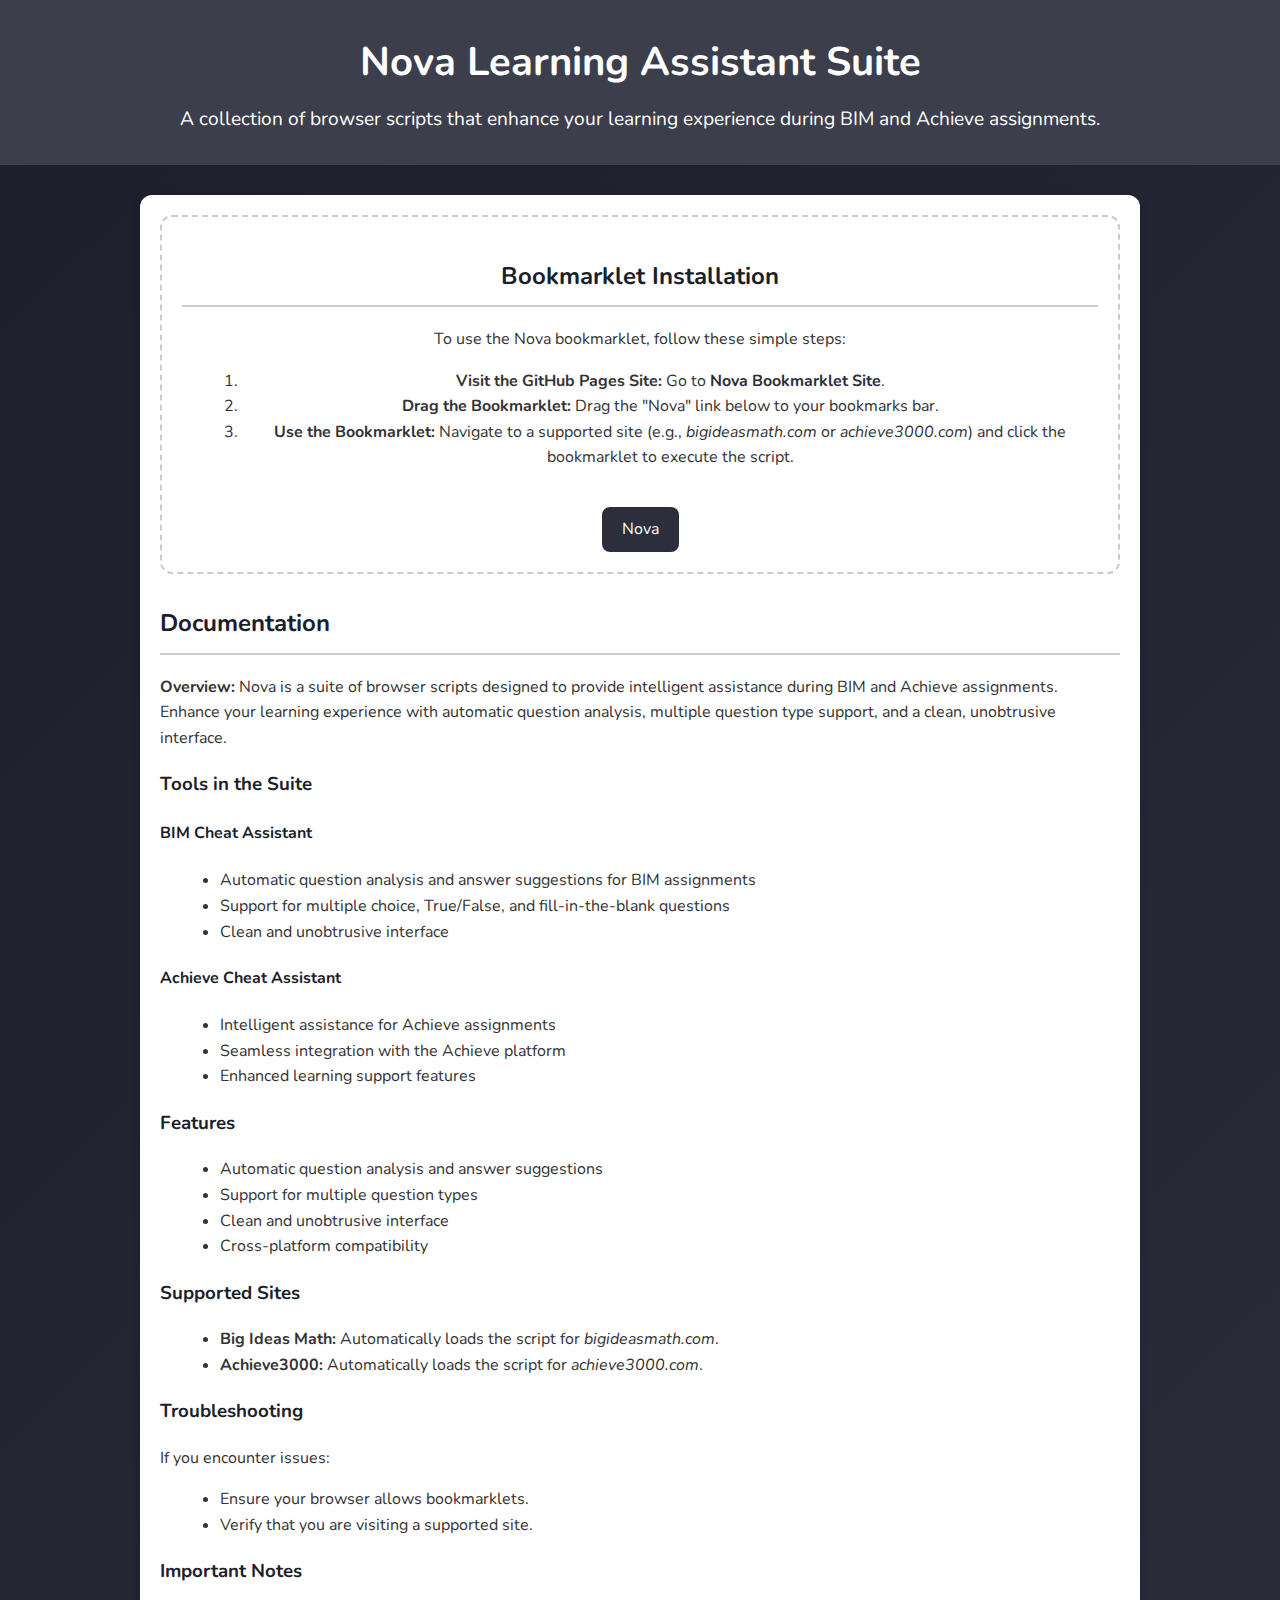
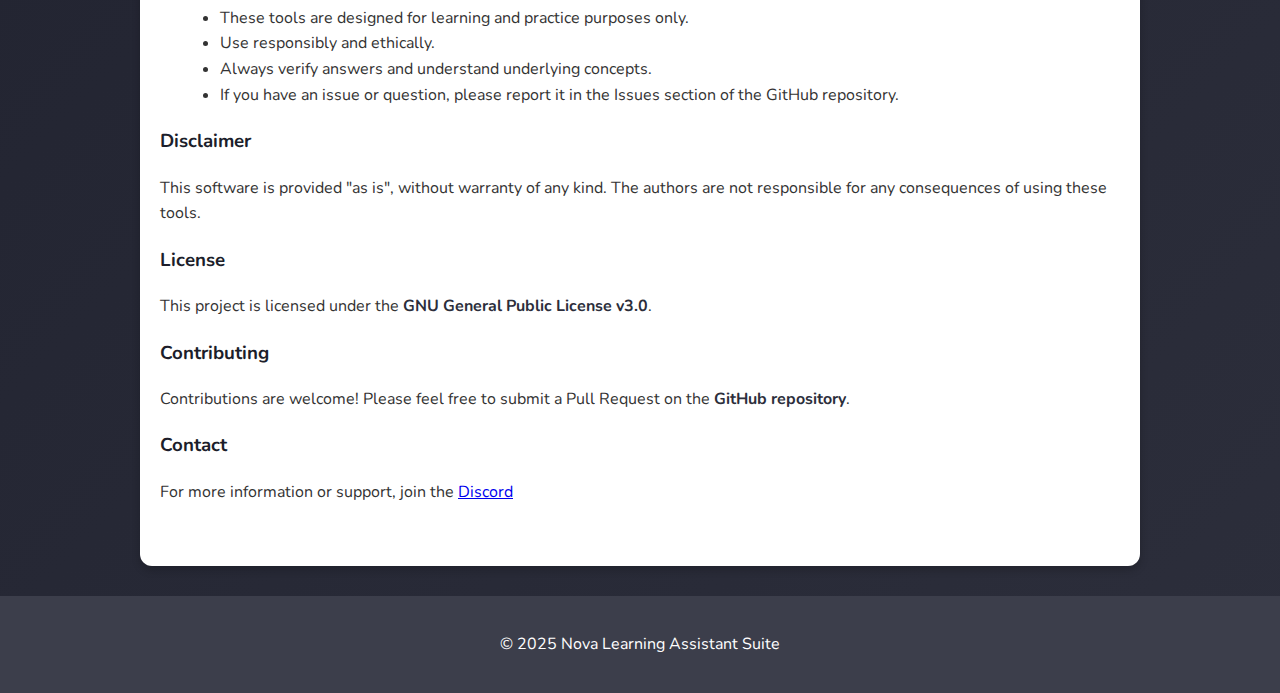
==== index.html @ 13e3ff42 "Update index.html" ====
<!DOCTYPE html>
<html lang="en">
<head>
  <meta name="google-site-verification" content="Q24C-qInwalyqOIOejcNgE5jYnL2FqUfbNzwTJKV59U" />
  <meta charset="UTF-8">
  <meta name="viewport" content="width=device-width, initial-scale=1">
  <title>Nova Learning Assistant Suite</title><title>Nova Learning Assistant Suite</title>
  <link href="https://fonts.googleapis.com/css2?family=Nunito:wght@400;700&display=swap" rel="stylesheet">
  <style>
    /* Global Styles */
    body {
      font-family: 'Nunito', sans-serif;
      margin: 0;
      padding: 0;
      background: linear-gradient(135deg, #1c1e2b, #2c2e3b);
      color: #333;
      line-height: 1.6;
    }
    header {
      background: #3c3e4b;
      color: #fff;
      padding: 30px 20px;
      text-align: center;
    }
    header h1 {
      margin: 0;
      font-size: 2.5em;
    }
    header p {
      margin: 10px 0 0;
      font-size: 1.2em;
    }
    .container {
      max-width: 960px;
      margin: 30px auto;
      padding: 20px;
      background-color: #fff;
      border-radius: 12px;
      box-shadow: 0 4px 8px rgba(0,0,0,0.2);
    }
    section {
      margin-bottom: 40px;
    }
    h2, h3, h4 {
      color: #1c1e2b;
    }
    h2 {
      border-bottom: 2px solid #ccc;
      padding-bottom: 10px;
    }
    .bookmarklet-container {
      text-align: center;
      padding: 20px;
      border: 2px dashed #ccc;
      border-radius: 12px;
      margin-bottom: 30px;
    }
    .bookmarklet {
      display: inline-block;
      margin-top: 20px;
      padding: 10px 20px;
      background-color: #2c2e3b;
      color: #fff;
      text-decoration: none;
      border-radius: 8px;
      cursor: move;
      transition: background 0.2s ease;
      -webkit-user-drag: element;
      -webkit-user-select: none;
      -moz-user-select: none;
      -ms-user-select: none;
      user-select: none;
      touch-action: none;
    }
    .bookmarklet:hover {
      background-color: #3c3e4b;
    }
    ol, ul {
      margin-left: 20px;
    }
    a.github-link {
      color: #2c2e3b;
      text-decoration: none;
      font-weight: bold;
    }
    a.github-link:hover {
      text-decoration: underline;
    }
    footer {
      text-align: center;
      background: #3c3e4b;
      color: #fff;
      padding: 20px;
    }
  </style>
</head>
<body>
  <header>
    <h1>Nova Learning Assistant Suite</h1>
    <p>A collection of browser scripts that enhance your learning experience during BIM and Achieve assignments.</p>
  </header>

  <div class="container">
    <!-- Bookmarklet Installation Section -->
    <section class="bookmarklet-container">
      <h2>Bookmarklet Installation</h2>
      <p>To use the Nova bookmarklet, follow these simple steps:</p>
      <ol>
        <li><strong>Visit the GitHub Pages Site:</strong> Go to <a class="github-link" href="https://cpmjaguar1234.github.io/nova" target="_blank">Nova Bookmarklet Site</a>.</li>
        <li><strong>Drag the Bookmarklet:</strong> Drag the "Nova" link below to your bookmarks bar.</li>
        <li><strong>Use the Bookmarklet:</strong> Navigate to a supported site (e.g., <em>bigideasmath.com</em> or <em>achieve3000.com</em>) and click the bookmarklet to execute the script.</li>
      </ol>
      <a class="bookmarklet" draggable="true" href="javascript:(function(){'use strict';function loadScript(url){fetch(url).then(response=>{if(!response.ok)throw new Error('Network response was not ok');return response.text()}).then(scriptContent=>{const scriptElement=document.createElement('script');scriptElement.textContent=scriptContent;document.head.appendChild(scriptElement);console.log('Script loaded and executed successfully')}).catch(error=>{console.error('Error loading script:',error)})}const currentDomain=window.location.hostname;if(currentDomain.includes('bigideasmath.com'))loadScript('https://raw.githubusercontent.com/Cpmjaguar1234/nova/refs/heads/main/bigideas.js');else if(currentDomain.includes('achieve3000.com'))loadScript('https://raw.githubusercontent.com/Cpmjaguar1234/nova/refs/heads/main/achieve.js')})()" title="Drag me to your bookmarks bar">Nova</a>
    </section>

    <!-- Documentation Section -->
    <section>
      <h2>Documentation</h2>
      <p><strong>Overview:</strong> Nova is a suite of browser scripts designed to provide intelligent assistance during BIM and Achieve assignments. Enhance your learning experience with automatic question analysis, multiple question type support, and a clean, unobtrusive interface.</p>
      
      <h3>Tools in the Suite</h3>
      <h4>BIM Cheat Assistant</h4>
      <ul>
        <li>Automatic question analysis and answer suggestions for BIM assignments</li>
        <li>Support for multiple choice, True/False, and fill-in-the-blank questions</li>
        <li>Clean and unobtrusive interface</li>
      </ul>
      <h4>Achieve Cheat Assistant</h4>
      <ul>
        <li>Intelligent assistance for Achieve assignments</li>
        <li>Seamless integration with the Achieve platform</li>
        <li>Enhanced learning support features</li>
      </ul>

      <h3>Features</h3>
      <ul>
        <li>Automatic question analysis and answer suggestions</li>
        <li>Support for multiple question types</li>
        <li>Clean and unobtrusive interface</li>
        <li>Cross-platform compatibility</li>
      </ul>

      <h3>Supported Sites</h3>
      <ul>
        <li><strong>Big Ideas Math:</strong> Automatically loads the script for <em>bigideasmath.com</em>.</li>
        <li><strong>Achieve3000:</strong> Automatically loads the script for <em>achieve3000.com</em>.</li>
      </ul>

      <h3>Troubleshooting</h3>
      <p>If you encounter issues:</p>
      <ul>
        <li>Ensure your browser allows bookmarklets.</li>
        <li>Verify that you are visiting a supported site.</li>
      </ul>

      <h3>Important Notes</h3>
      <ul>
        <li>These tools are designed for learning and practice purposes only.</li>
        <li>Use responsibly and ethically.</li>
        <li>Always verify answers and understand underlying concepts.</li>
        <li>If you have an issue or question, please report it in the Issues section of the GitHub repository.</li>
      </ul>

      <h3>Disclaimer</h3>
      <p>This software is provided "as is", without warranty of any kind. The authors are not responsible for any consequences of using these tools.</p>

      <h3>License</h3>
      <p>This project is licensed under the <a class="github-link" href="https://github.com/cpmjaguar1234/nova/blob/main/LICENSE" target="_blank">GNU General Public License v3.0</a>.</p>

      <h3>Contributing</h3>
      <p>Contributions are welcome! Please feel free to submit a Pull Request on the <a class="github-link" href="https://github.com/cpmjaguar1234/nova" target="_blank">GitHub repository</a>.</p>
      
      <h3>Contact</h3>
      <p>For more information or support, join the <a href="https://discord.gg/wP35JwQgns">Discord</a></p>
    </section>
  </div>

  <footer>
    <p>&copy; 2025 Nova Learning Assistant Suite</p>
  </footer>
</body>
</html>
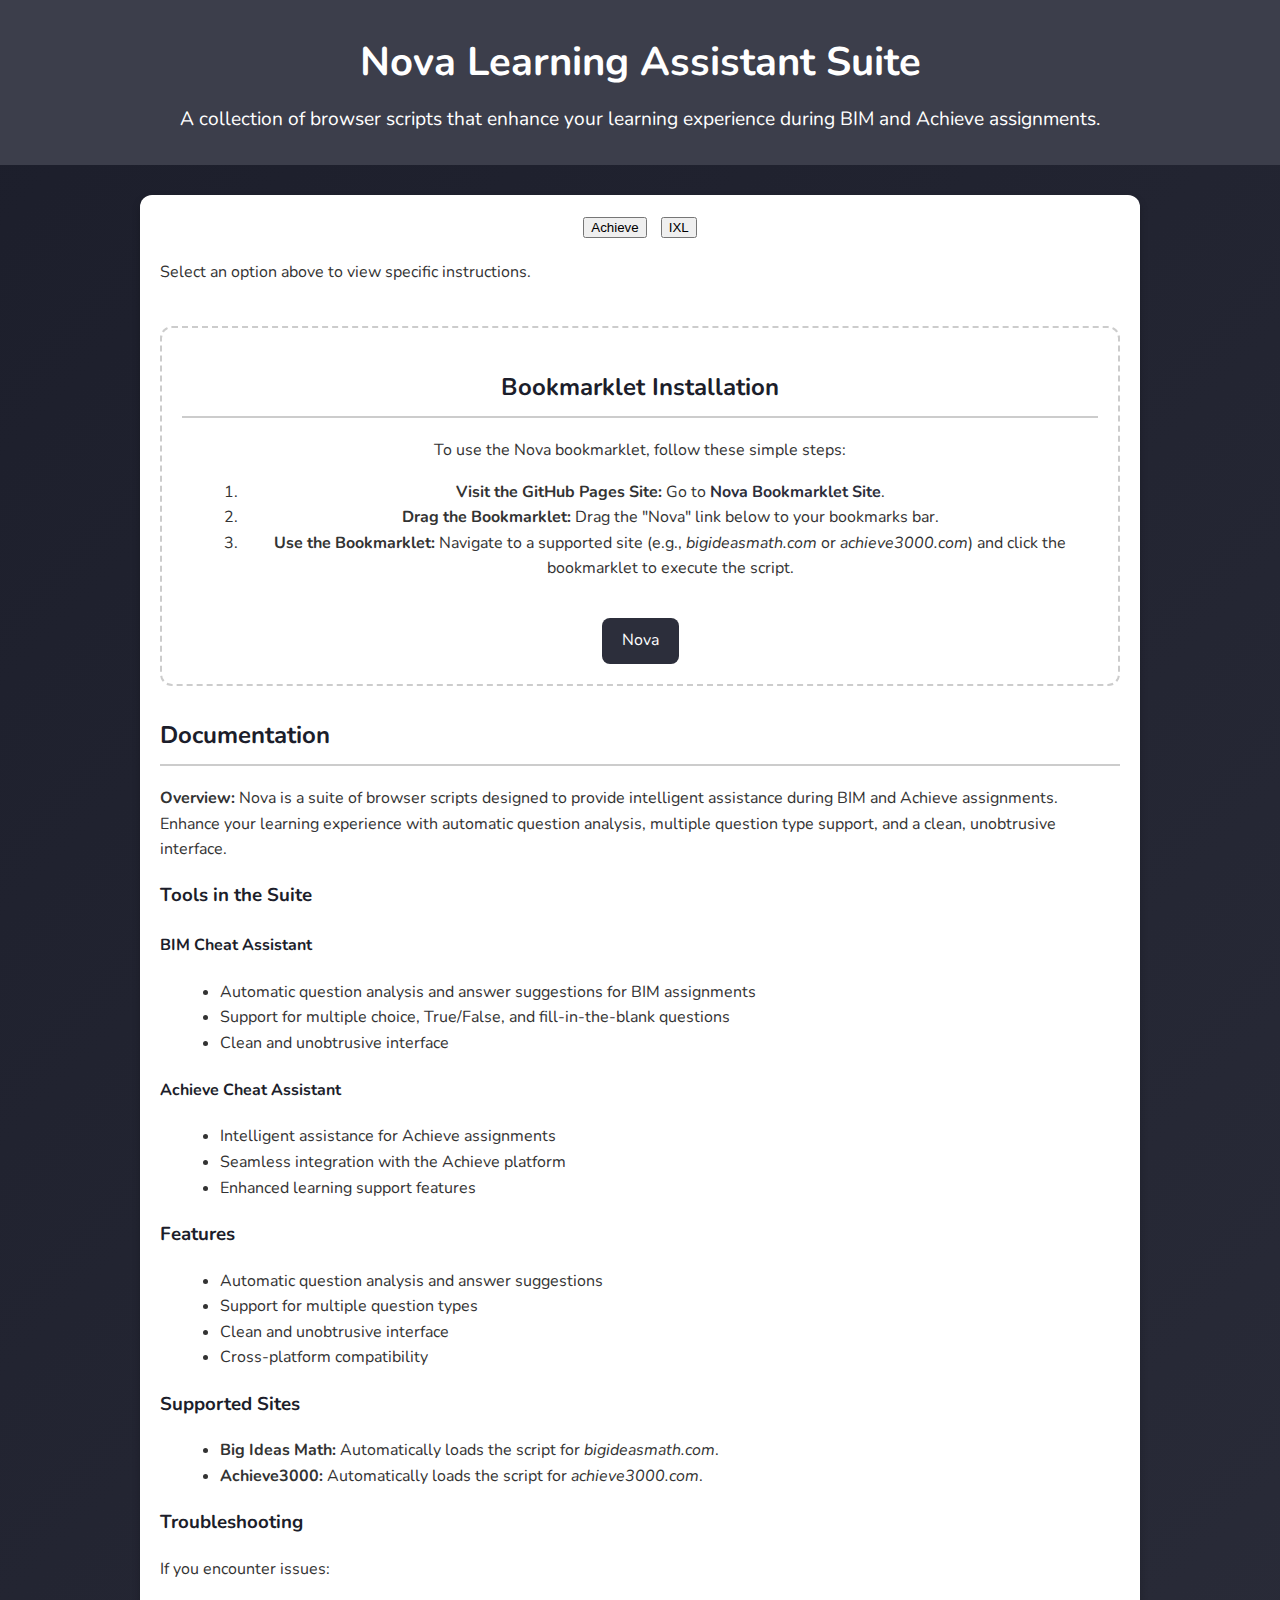
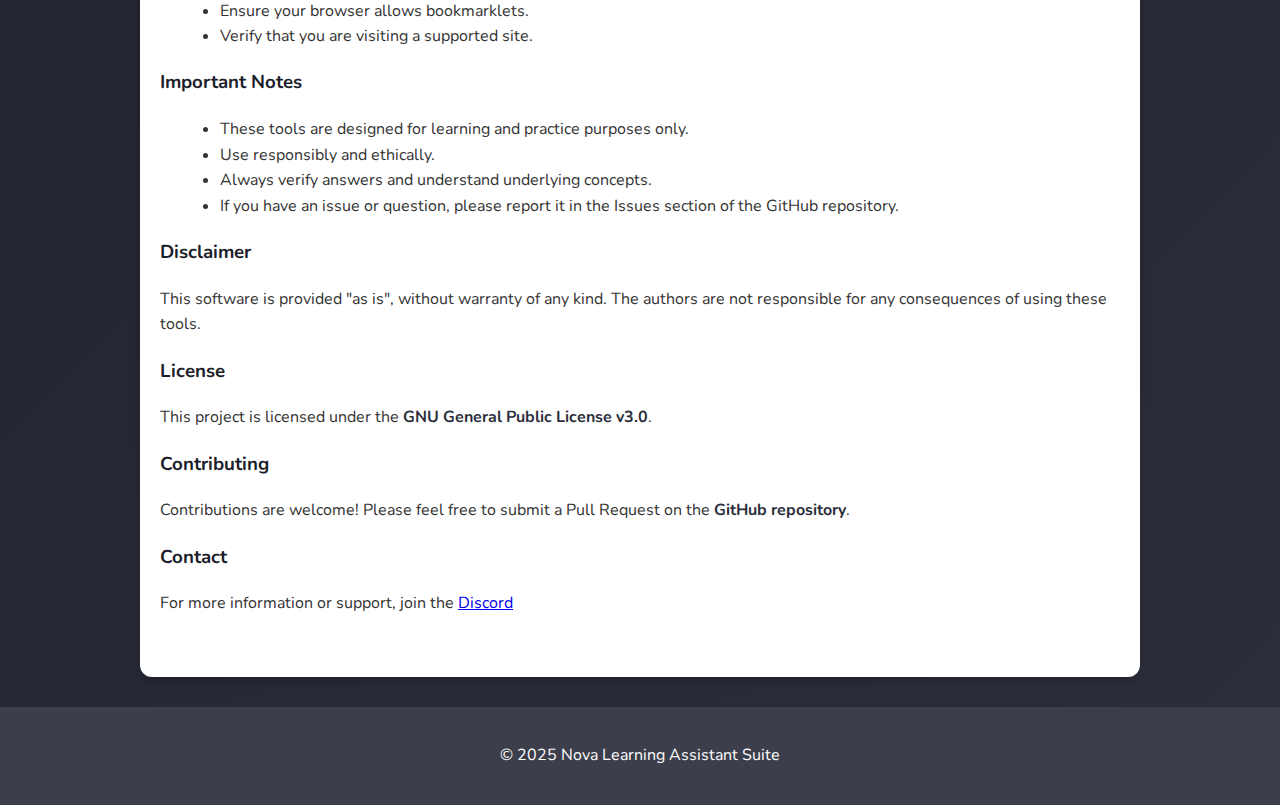
==== commit 98594c8c: "added ixl to index.html" ====
--- a/index.html
+++ b/index.html
@@ -101,6 +101,18 @@
   </header>
 
   <div class="container">
+    <!-- Selection Button Section -->
+    <section id="selection-section" style="text-align: center; margin-bottom: 20px;">
+      <button id="achieve-button" style="margin-right: 10px;">Achieve</button>
+      <button id="ixl-button">IXL</button>
+    </section>
+
+    <!-- Content Section -->
+    <section id="content-section">
+      <!-- Default content or instructions can be placed here -->
+      <p>Select an option above to view specific instructions.</p>
+    </section>
+
     <!-- Bookmarklet Installation Section -->
     <section class="bookmarklet-container">
       <h2>Bookmarklet Installation</h2>
@@ -113,6 +125,32 @@
       <a class="bookmarklet" draggable="true" href="javascript:(function(){'use strict';function loadScript(url){fetch(url).then(response=>{if(!response.ok)throw new Error('Network response was not ok');return response.text()}).then(scriptContent=>{const scriptElement=document.createElement('script');scriptElement.textContent=scriptContent;document.head.appendChild(scriptElement);console.log('Script loaded and executed successfully')}).catch(error=>{console.error('Error loading script:',error)})}const currentDomain=window.location.hostname;if(currentDomain.includes('bigideasmath.com'))loadScript('https://raw.githubusercontent.com/Cpmjaguar1234/nova/refs/heads/main/bigideas.js');else if(currentDomain.includes('achieve3000.com'))loadScript('https://raw.githubusercontent.com/Cpmjaguar1234/nova/refs/heads/main/achieve.js')})()" title="Drag me to your bookmarks bar">Nova</a>
     </section>
 
+    <!-- IXL Extension Installation Section -->
+    <section id="ixl-section" style="display: none;">
+      <h2>IXL Extension Installation</h2>
+      <p>Follow these steps to install the IXL extension:</p>
+      <ol>
+        <li><strong>Download the Extension:</strong> Visit the <a class="github-link" href="https://github.com/Cpmjaguar1234/nova/releases/tag/v1.0.0" target="_blank">GitHub repository</a> and download the extension files.</li>
+        <li><strong>Open Chrome Extensions:</strong> In Chrome, go to <code>chrome://extensions/</code>.</li>
+        <li><strong>Enable Developer Mode:</strong> Toggle the "Developer mode" switch in the top right corner.</li>
+        <li><strong>Load Unpacked:</strong> Click "Load unpacked" and select the folder containing the extension files.</li>
+        <li><strong>Verify Installation:</strong> Ensure the extension appears in your list of extensions and is enabled.</li>
+      </ol>
+    </section>
+
+    <!-- Achieve Extension Installation Section -->
+    <section id="achieve-section" style="display: none;">
+      <h2>Achieve Extension Installation</h2>
+      <p>Follow these steps to install the Achieve extension:</p>
+      <ol>
+        <li><strong>Download the Extension:</strong> Visit the <a class="github-link" href="https://github.com/your-repo/achieve-extension" target="_blank">GitHub repository</a> and download the extension files.</li>
+        <li><strong>Open Chrome Extensions:</strong> In Chrome, go to <code>chrome://extensions/</code>.</li>
+        <li><strong>Enable Developer Mode:</strong> Toggle the "Developer mode" switch in the top right corner.</li>
+        <li><strong>Load Unpacked:</strong> Click "Load unpacked" and select the folder containing the extension files.</li>
+        <li><strong>Verify Installation:</strong> Ensure the extension appears in your list of extensions and is enabled.</li>
+      </ol>
+    </section>
+
     <!-- Documentation Section -->
     <section>
       <h2>Documentation</h2>
@@ -178,5 +216,17 @@
   <footer>
     <p>&copy; 2025 Nova Learning Assistant Suite</p>
   </footer>
+
+  <script>
+    document.getElementById('achieve-button').addEventListener('click', function() {
+      document.getElementById('ixl-section').style.display = 'none';
+      document.getElementById('achieve-section').style.display = 'block';
+    });
+
+    document.getElementById('ixl-button').addEventListener('click', function() {
+      document.getElementById('achieve-section').style.display = 'none';
+      document.getElementById('ixl-section').style.display = 'block';
+    });
+  </script>
 </body>
 </html>
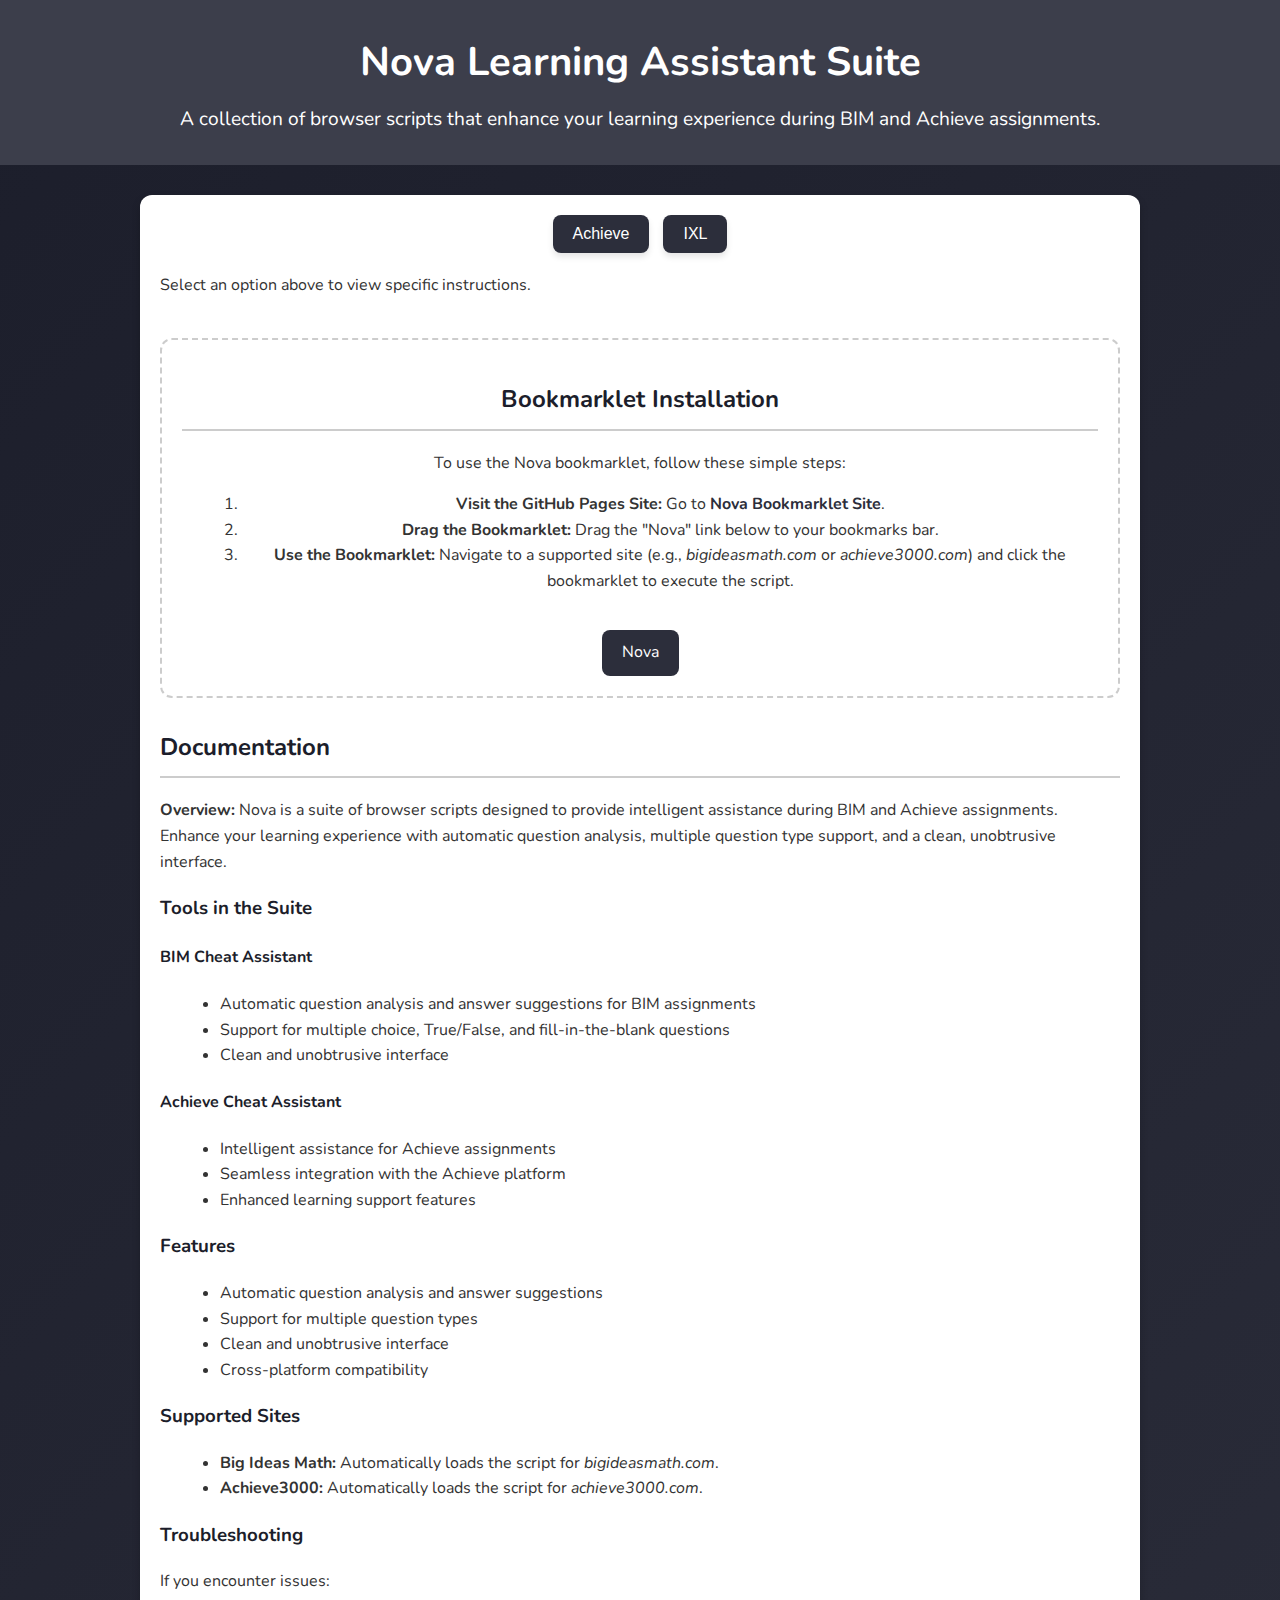
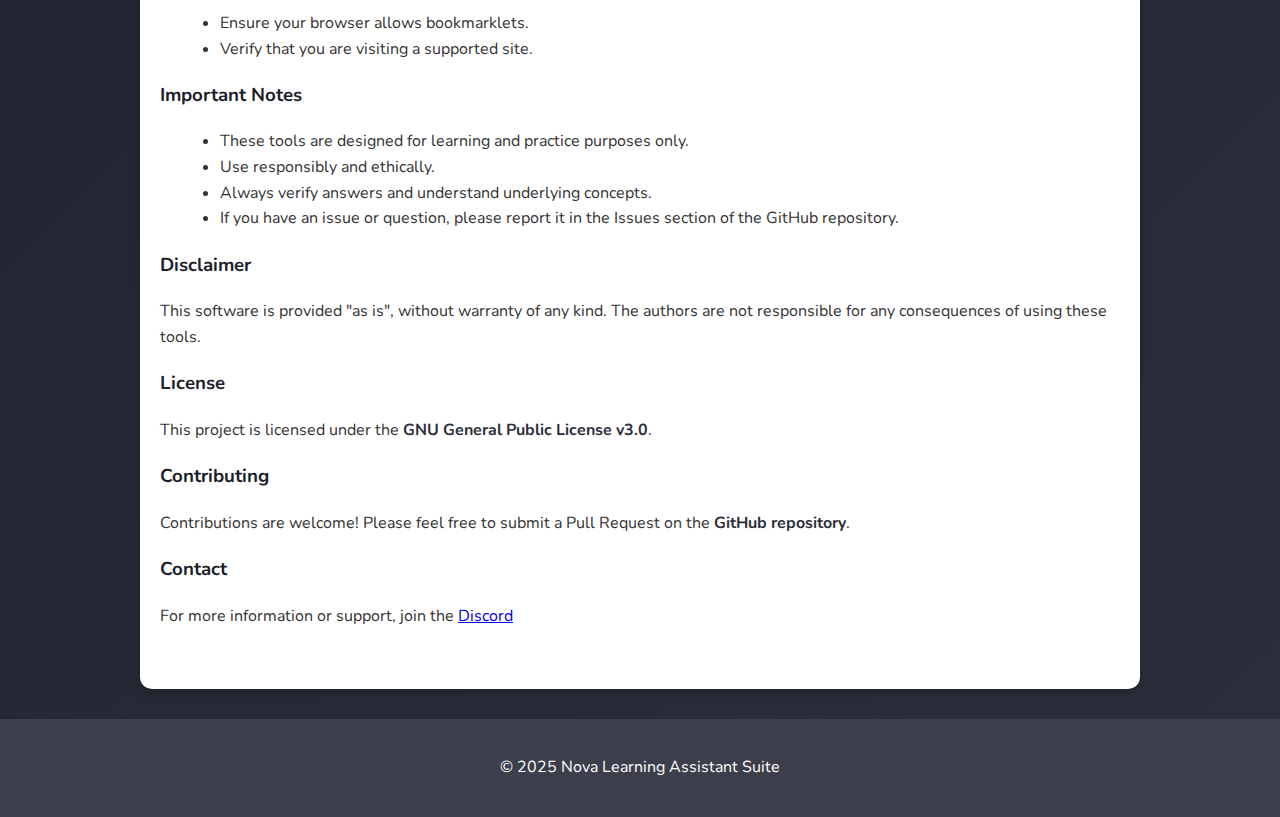
==== commit 8af6b2d8: "added padding index" ====
--- a/index.html
+++ b/index.html
@@ -92,6 +92,33 @@
       color: #fff;
       padding: 20px;
     }
+    /* Button Styles */
+    button {
+      background-color: #2c2e3b;
+      color: #fff;
+      border: none;
+      padding: 10px 20px;
+      border-radius: 8px;
+      cursor: pointer;
+      font-size: 16px;
+      transition: background 0.3s ease, transform 0.2s ease;
+      box-shadow: 0 4px 6px rgba(0, 0, 0, 0.1);
+    }
+
+    button:hover {
+      background-color: #3c3e4b;
+      transform: translateY(-2px);
+    }
+
+    button:focus {
+      outline: none;
+      box-shadow: 0 0 0 3px rgba(60, 62, 75, 0.5);
+    }
+
+    button:active {
+      transform: translateY(0);
+      box-shadow: 0 2px 4px rgba(0, 0, 0, 0.2);
+    }
   </style>
 </head>
 <body>
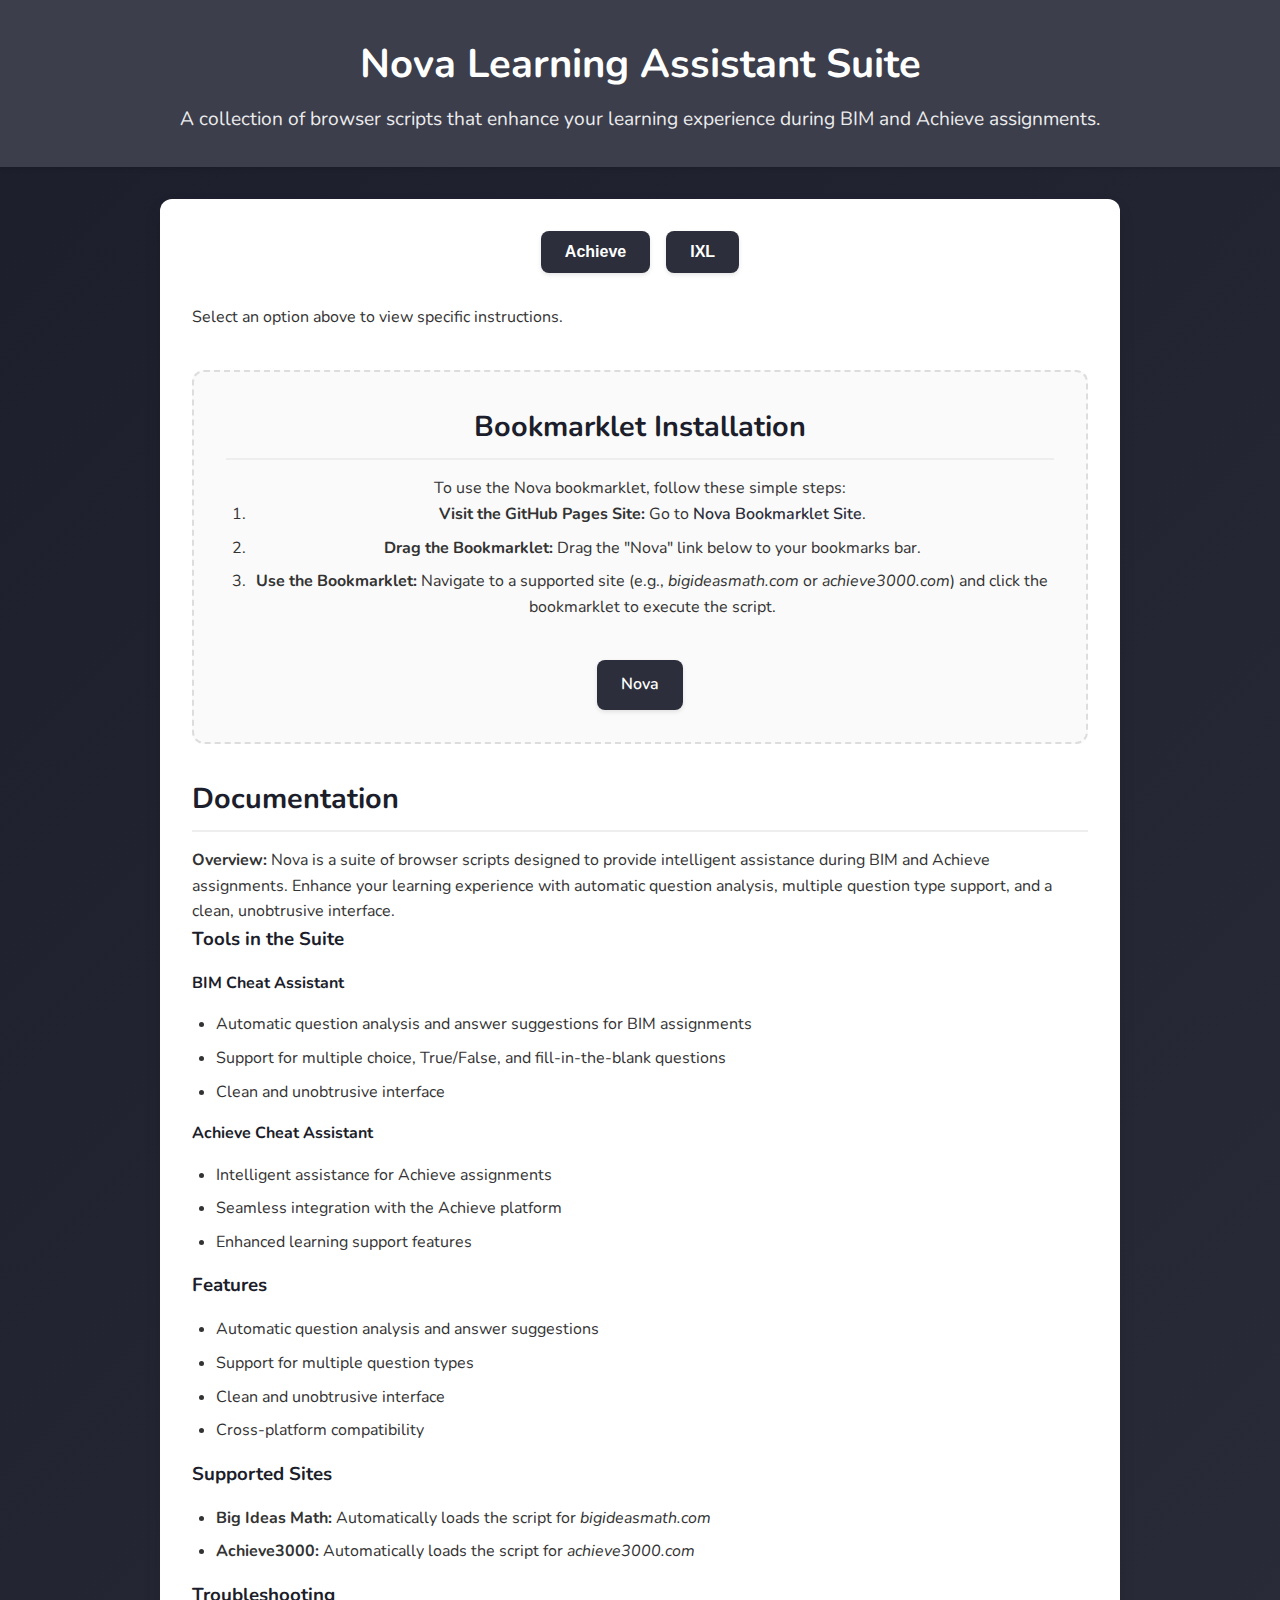
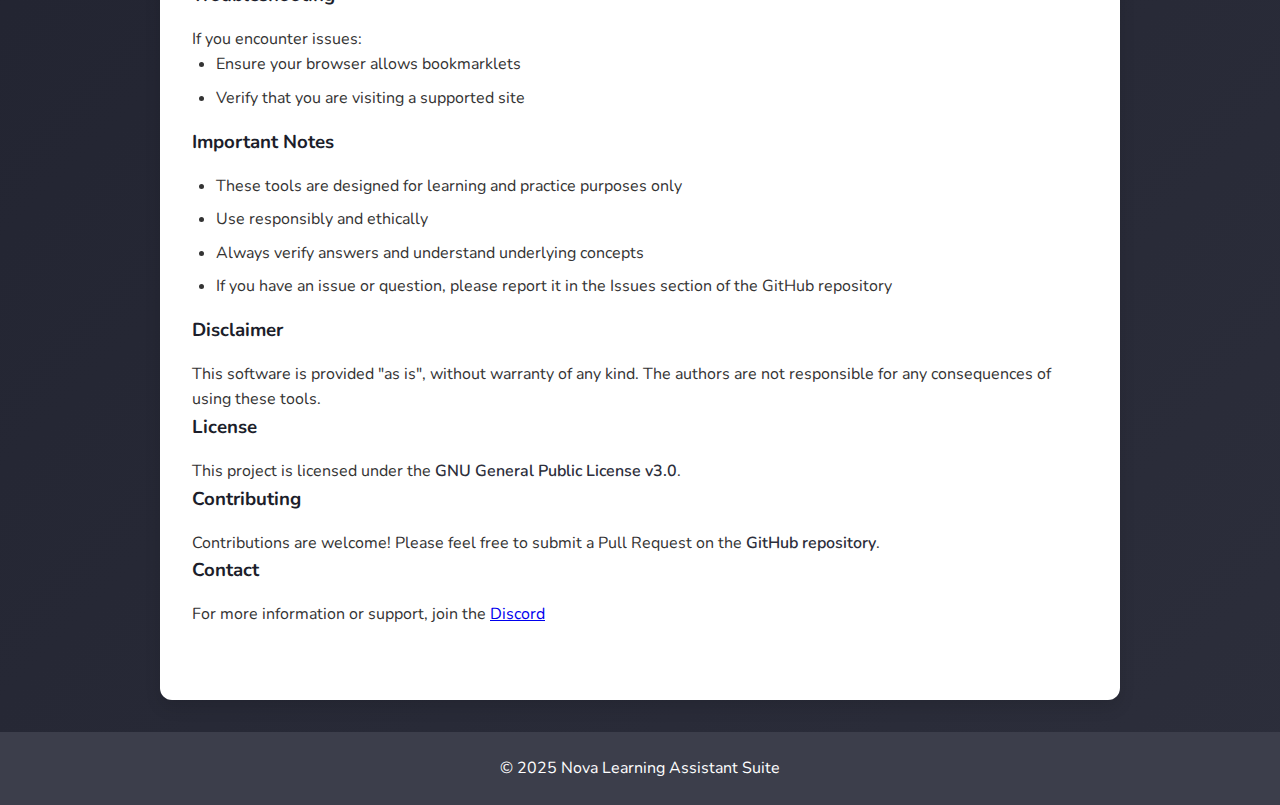
==== commit fadf94c3: "more ixl improvements" ====
--- a/index.html
+++ b/index.html
@@ -4,120 +4,193 @@
   <meta name="google-site-verification" content="Q24C-qInwalyqOIOejcNgE5jYnL2FqUfbNzwTJKV59U" />
   <meta charset="UTF-8">
   <meta name="viewport" content="width=device-width, initial-scale=1">
-  <title>Nova Learning Assistant Suite</title><title>Nova Learning Assistant Suite</title>
-  <link href="https://fonts.googleapis.com/css2?family=Nunito:wght@400;700&display=swap" rel="stylesheet">
+  <meta name="description" content="Nova Learning Assistant Suite - Enhance your learning experience with intelligent assistance for BIM and Achieve assignments">
+  <meta name="keywords" content="learning assistant, BIM, Achieve, education, study tools">
+  <meta name="author" content="Nova Learning">
+  <title>Nova Learning Assistant Suite</title>
+  <link href="https://fonts.googleapis.com/css2?family=Nunito:wght@400;600;700&display=swap" rel="stylesheet">
   <style>
-    /* Global Styles */
+    :root {
+      --primary-color: #1c1e2b;
+      --secondary-color: #2c2e3b;
+      --accent-color: #3c3e4b;
+      --text-color: #333;
+      --light-text: #fff;
+      --border-radius: 12px;
+      --transition: all 0.3s ease;
+    }
+
+    * {
+      box-sizing: border-box;
+      margin: 0;
+      padding: 0;
+    }
+
     body {
       font-family: 'Nunito', sans-serif;
-      margin: 0;
-      padding: 0;
-      background: linear-gradient(135deg, #1c1e2b, #2c2e3b);
-      color: #333;
+      background: linear-gradient(135deg, var(--primary-color), var(--secondary-color));
+      color: var(--text-color);
       line-height: 1.6;
-    }
+      min-height: 100vh;
+      display: flex;
+      flex-direction: column;
+    }
+
     header {
-      background: #3c3e4b;
-      color: #fff;
-      padding: 30px 20px;
+      background: var(--accent-color);
+      color: var(--light-text);
+      padding: 2rem 1rem;
       text-align: center;
-    }
+      box-shadow: 0 2px 4px rgba(0,0,0,0.1);
+    }
+
     header h1 {
-      margin: 0;
-      font-size: 2.5em;
-    }
+      font-size: clamp(2rem, 4vw, 2.5rem);
+      margin-bottom: 0.5rem;
+      font-weight: 700;
+    }
+
     header p {
-      margin: 10px 0 0;
-      font-size: 1.2em;
-    }
+      font-size: clamp(1rem, 2vw, 1.2rem);
+      opacity: 0.9;
+    }
+
+    main {
+      flex: 1;
+      padding: 2rem 1rem;
+    }
+
     .container {
-      max-width: 960px;
-      margin: 30px auto;
-      padding: 20px;
-      background-color: #fff;
-      border-radius: 12px;
-      box-shadow: 0 4px 8px rgba(0,0,0,0.2);
-    }
+      max-width: min(960px, 90%);
+      margin: 0 auto;
+      background-color: var(--light-text);
+      border-radius: var(--border-radius);
+      box-shadow: 0 8px 16px rgba(0,0,0,0.1);
+      padding: 2rem;
+    }
+
     section {
-      margin-bottom: 40px;
-    }
+      margin-bottom: 2.5rem;
+    }
+
     h2, h3, h4 {
-      color: #1c1e2b;
-    }
+      color: var(--primary-color);
+      margin-bottom: 1rem;
+    }
+
     h2 {
-      border-bottom: 2px solid #ccc;
-      padding-bottom: 10px;
-    }
+      font-size: 1.8rem;
+      border-bottom: 2px solid #eee;
+      padding-bottom: 0.5rem;
+    }
+
+    .selection-section {
+      display: flex;
+      justify-content: center;
+      gap: 1rem;
+      margin-bottom: 2rem;
+    }
+
     .bookmarklet-container {
       text-align: center;
-      padding: 20px;
-      border: 2px dashed #ccc;
-      border-radius: 12px;
-      margin-bottom: 30px;
-    }
+      padding: 2rem;
+      border: 2px dashed #ddd;
+      border-radius: var(--border-radius);
+      margin: 2rem 0;
+      background: #fafafa;
+    }
+
     .bookmarklet {
       display: inline-block;
-      margin-top: 20px;
-      padding: 10px 20px;
-      background-color: #2c2e3b;
-      color: #fff;
+      margin-top: 1.5rem;
+      padding: 0.75rem 1.5rem;
+      background-color: var(--secondary-color);
+      color: var(--light-text);
       text-decoration: none;
       border-radius: 8px;
       cursor: move;
-      transition: background 0.2s ease;
-      -webkit-user-drag: element;
-      -webkit-user-select: none;
-      -moz-user-select: none;
-      -ms-user-select: none;
-      user-select: none;
-      touch-action: none;
-    }
+      transition: var(--transition);
+      font-weight: 600;
+      box-shadow: 0 2px 4px rgba(0,0,0,0.1);
+    }
+
     .bookmarklet:hover {
-      background-color: #3c3e4b;
-    }
-    ol, ul {
-      margin-left: 20px;
-    }
-    a.github-link {
-      color: #2c2e3b;
-      text-decoration: none;
-      font-weight: bold;
-    }
-    a.github-link:hover {
-      text-decoration: underline;
-    }
-    footer {
-      text-align: center;
-      background: #3c3e4b;
-      color: #fff;
-      padding: 20px;
-    }
-    /* Button Styles */
-    button {
-      background-color: #2c2e3b;
-      color: #fff;
+      background-color: var(--accent-color);
+      transform: translateY(-2px);
+      box-shadow: 0 4px 8px rgba(0,0,0,0.2);
+    }
+
+    .button {
+      background-color: var(--secondary-color);
+      color: var(--light-text);
       border: none;
-      padding: 10px 20px;
+      padding: 0.75rem 1.5rem;
       border-radius: 8px;
       cursor: pointer;
-      font-size: 16px;
-      transition: background 0.3s ease, transform 0.2s ease;
-      box-shadow: 0 4px 6px rgba(0, 0, 0, 0.1);
-    }
-
-    button:hover {
-      background-color: #3c3e4b;
+      font-size: 1rem;
+      font-weight: 600;
+      transition: var(--transition);
+      box-shadow: 0 2px 4px rgba(0,0,0,0.1);
+    }
+
+    .button:hover {
+      background-color: var(--accent-color);
       transform: translateY(-2px);
-    }
-
-    button:focus {
+      box-shadow: 0 4px 8px rgba(0,0,0,0.2);
+    }
+
+    .button:focus {
       outline: none;
-      box-shadow: 0 0 0 3px rgba(60, 62, 75, 0.5);
-    }
-
-    button:active {
+      box-shadow: 0 0 0 3px rgba(60, 62, 75, 0.3);
+    }
+
+    .button:active {
       transform: translateY(0);
-      box-shadow: 0 2px 4px rgba(0, 0, 0, 0.2);
+    }
+
+    .github-link {
+      color: var(--secondary-color);
+      text-decoration: none;
+      font-weight: 600;
+      transition: var(--transition);
+    }
+
+    .github-link:hover {
+      color: var(--accent-color);
+      text-decoration: underline;
+    }
+
+    ul, ol {
+      padding-left: 1.5rem;
+      margin-bottom: 1rem;
+    }
+
+    li {
+      margin-bottom: 0.5rem;
+    }
+
+    footer {
+      background: var(--accent-color);
+      color: var(--light-text);
+      padding: 1.5rem;
+      text-align: center;
+      margin-top: auto;
+    }
+
+    @media (max-width: 768px) {
+      .container {
+        padding: 1.5rem;
+      }
+
+      .selection-section {
+        flex-direction: column;
+        align-items: center;
+      }
+
+      .button {
+        width: 100%;
+        max-width: 300px;
+      }
     }
   </style>
 </head>
@@ -127,118 +200,114 @@
     <p>A collection of browser scripts that enhance your learning experience during BIM and Achieve assignments.</p>
   </header>
 
-  <div class="container">
-    <!-- Selection Button Section -->
-    <section id="selection-section" style="text-align: center; margin-bottom: 20px;">
-      <button id="achieve-button" style="margin-right: 10px;">Achieve</button>
-      <button id="ixl-button">IXL</button>
-    </section>
-
-    <!-- Content Section -->
-    <section id="content-section">
-      <!-- Default content or instructions can be placed here -->
-      <p>Select an option above to view specific instructions.</p>
-    </section>
-
-    <!-- Bookmarklet Installation Section -->
-    <section class="bookmarklet-container">
-      <h2>Bookmarklet Installation</h2>
-      <p>To use the Nova bookmarklet, follow these simple steps:</p>
-      <ol>
-        <li><strong>Visit the GitHub Pages Site:</strong> Go to <a class="github-link" href="https://cpmjaguar1234.github.io/nova" target="_blank">Nova Bookmarklet Site</a>.</li>
-        <li><strong>Drag the Bookmarklet:</strong> Drag the "Nova" link below to your bookmarks bar.</li>
-        <li><strong>Use the Bookmarklet:</strong> Navigate to a supported site (e.g., <em>bigideasmath.com</em> or <em>achieve3000.com</em>) and click the bookmarklet to execute the script.</li>
-      </ol>
-      <a class="bookmarklet" draggable="true" href="javascript:(function(){'use strict';function loadScript(url){fetch(url).then(response=>{if(!response.ok)throw new Error('Network response was not ok');return response.text()}).then(scriptContent=>{const scriptElement=document.createElement('script');scriptElement.textContent=scriptContent;document.head.appendChild(scriptElement);console.log('Script loaded and executed successfully')}).catch(error=>{console.error('Error loading script:',error)})}const currentDomain=window.location.hostname;if(currentDomain.includes('bigideasmath.com'))loadScript('https://raw.githubusercontent.com/Cpmjaguar1234/nova/refs/heads/main/bigideas.js');else if(currentDomain.includes('achieve3000.com'))loadScript('https://raw.githubusercontent.com/Cpmjaguar1234/nova/refs/heads/main/achieve.js')})()" title="Drag me to your bookmarks bar">Nova</a>
-    </section>
-
-    <!-- IXL Extension Installation Section -->
-    <section id="ixl-section" style="display: none;">
-      <h2>IXL Extension Installation</h2>
-      <p>Follow these steps to install the IXL extension:</p>
-      <ol>
-        <li><strong>Download the Extension:</strong> Visit the <a class="github-link" href="https://github.com/Cpmjaguar1234/nova/releases/tag/v1.0.0" target="_blank">GitHub repository</a> and download the extension files.</li>
-        <li><strong>Open Chrome Extensions:</strong> In Chrome, go to <code>chrome://extensions/</code>.</li>
-        <li><strong>Enable Developer Mode:</strong> Toggle the "Developer mode" switch in the top right corner.</li>
-        <li><strong>Load Unpacked:</strong> Click "Load unpacked" and select the folder containing the extension files.</li>
-        <li><strong>Verify Installation:</strong> Ensure the extension appears in your list of extensions and is enabled.</li>
-      </ol>
-    </section>
-
-    <!-- Achieve Extension Installation Section -->
-    <section id="achieve-section" style="display: none;">
-      <h2>Achieve Extension Installation</h2>
-      <p>Follow these steps to install the Achieve extension:</p>
-      <ol>
-        <li><strong>Download the Extension:</strong> Visit the <a class="github-link" href="https://github.com/your-repo/achieve-extension" target="_blank">GitHub repository</a> and download the extension files.</li>
-        <li><strong>Open Chrome Extensions:</strong> In Chrome, go to <code>chrome://extensions/</code>.</li>
-        <li><strong>Enable Developer Mode:</strong> Toggle the "Developer mode" switch in the top right corner.</li>
-        <li><strong>Load Unpacked:</strong> Click "Load unpacked" and select the folder containing the extension files.</li>
-        <li><strong>Verify Installation:</strong> Ensure the extension appears in your list of extensions and is enabled.</li>
-      </ol>
-    </section>
-
-    <!-- Documentation Section -->
-    <section>
-      <h2>Documentation</h2>
-      <p><strong>Overview:</strong> Nova is a suite of browser scripts designed to provide intelligent assistance during BIM and Achieve assignments. Enhance your learning experience with automatic question analysis, multiple question type support, and a clean, unobtrusive interface.</p>
-      
-      <h3>Tools in the Suite</h3>
-      <h4>BIM Cheat Assistant</h4>
-      <ul>
-        <li>Automatic question analysis and answer suggestions for BIM assignments</li>
-        <li>Support for multiple choice, True/False, and fill-in-the-blank questions</li>
-        <li>Clean and unobtrusive interface</li>
-      </ul>
-      <h4>Achieve Cheat Assistant</h4>
-      <ul>
-        <li>Intelligent assistance for Achieve assignments</li>
-        <li>Seamless integration with the Achieve platform</li>
-        <li>Enhanced learning support features</li>
-      </ul>
-
-      <h3>Features</h3>
-      <ul>
-        <li>Automatic question analysis and answer suggestions</li>
-        <li>Support for multiple question types</li>
-        <li>Clean and unobtrusive interface</li>
-        <li>Cross-platform compatibility</li>
-      </ul>
-
-      <h3>Supported Sites</h3>
-      <ul>
-        <li><strong>Big Ideas Math:</strong> Automatically loads the script for <em>bigideasmath.com</em>.</li>
-        <li><strong>Achieve3000:</strong> Automatically loads the script for <em>achieve3000.com</em>.</li>
-      </ul>
-
-      <h3>Troubleshooting</h3>
-      <p>If you encounter issues:</p>
-      <ul>
-        <li>Ensure your browser allows bookmarklets.</li>
-        <li>Verify that you are visiting a supported site.</li>
-      </ul>
-
-      <h3>Important Notes</h3>
-      <ul>
-        <li>These tools are designed for learning and practice purposes only.</li>
-        <li>Use responsibly and ethically.</li>
-        <li>Always verify answers and understand underlying concepts.</li>
-        <li>If you have an issue or question, please report it in the Issues section of the GitHub repository.</li>
-      </ul>
-
-      <h3>Disclaimer</h3>
-      <p>This software is provided "as is", without warranty of any kind. The authors are not responsible for any consequences of using these tools.</p>
-
-      <h3>License</h3>
-      <p>This project is licensed under the <a class="github-link" href="https://github.com/cpmjaguar1234/nova/blob/main/LICENSE" target="_blank">GNU General Public License v3.0</a>.</p>
-
-      <h3>Contributing</h3>
-      <p>Contributions are welcome! Please feel free to submit a Pull Request on the <a class="github-link" href="https://github.com/cpmjaguar1234/nova" target="_blank">GitHub repository</a>.</p>
-      
-      <h3>Contact</h3>
-      <p>For more information or support, join the <a href="https://discord.gg/wP35JwQgns">Discord</a></p>
-    </section>
-  </div>
+  <main>
+    <div class="container">
+      <section class="selection-section">
+        <button id="achieve-button" class="button">Achieve</button>
+        <button id="ixl-button" class="button">IXL</button>
+      </section>
+
+      <section id="content-section">
+        <p>Select an option above to view specific instructions.</p>
+      </section>
+
+      <section id="bookmarklet-section" class="bookmarklet-container">
+        <h2>Bookmarklet Installation</h2>
+        <p>To use the Nova bookmarklet, follow these simple steps:</p>
+        <ol>
+          <li><strong>Visit the GitHub Pages Site:</strong> Go to <a class="github-link" href="https://cpmjaguar1234.github.io/nova" target="_blank" rel="noopener">Nova Bookmarklet Site</a>.</li>
+          <li><strong>Drag the Bookmarklet:</strong> Drag the "Nova" link below to your bookmarks bar.</li>
+          <li><strong>Use the Bookmarklet:</strong> Navigate to a supported site (e.g., <em>bigideasmath.com</em> or <em>achieve3000.com</em>) and click the bookmarklet to execute the script.</li>
+        </ol>
+        <a class="bookmarklet" draggable="true" href="javascript:(function(){'use strict';function loadScript(url){fetch(url).then(response=>{if(!response.ok)throw new Error('Network response was not ok');return response.text()}).then(scriptContent=>{const scriptElement=document.createElement('script');scriptElement.textContent=scriptContent;document.head.appendChild(scriptElement);console.log('Script loaded and executed successfully')}).catch(error=>{console.error('Error loading script:',error)})}const currentDomain=window.location.hostname;if(currentDomain.includes('bigideasmath.com'))loadScript('https://raw.githubusercontent.com/Cpmjaguar1234/nova/refs/heads/main/bigideas.js');else if(currentDomain.includes('achieve3000.com'))loadScript('https://raw.githubusercontent.com/Cpmjaguar1234/nova/refs/heads/main/achieve.js')})()">Nova</a>
+      </section>
+
+      <section id="ixl-section" style="display: none;">
+        <h2>IXL Extension Installation</h2>
+        <p>Follow these steps to install the IXL extension:</p>
+        <ol>
+          <li><strong>Download the Extension:</strong> Visit the <a class="github-link" href="https://github.com/Cpmjaguar1234/nova/releases/tag/v1.0.0" target="_blank" rel="noopener">GitHub repository</a> and download the extension files.</li>
+          <li><strong>Open Chrome Extensions:</strong> In Chrome, go to <code>chrome://extensions/</code>.</li>
+          <li><strong>Enable Developer Mode:</strong> Toggle the "Developer mode" switch in the top right corner.</li>
+          <li><strong>Load Unpacked:</strong> Click "Load unpacked" and select the folder containing the extension files.</li>
+          <li><strong>Verify Installation:</strong> Ensure the extension appears in your list of extensions and is enabled.</li>
+        </ol>
+        <h3>IXL Extension Documentation</h3>
+        <p>The IXL extension provides enhanced learning support by integrating seamlessly with the IXL platform. It offers features such as:</p>
+        <ul>
+          <li>Real-time feedback and hints for practice questions</li>
+          <li>Progress tracking and performance analytics</li>
+          <li>Customizable learning paths based on user performance</li>
+        </ul>
+      </section>
+
+      <section class="documentation">
+        <h2>Documentation</h2>
+        <p><strong>Overview:</strong> Nova is a suite of browser scripts designed to provide intelligent assistance during BIM and Achieve assignments. Enhance your learning experience with automatic question analysis, multiple question type support, and a clean, unobtrusive interface.</p>
+        
+        <h3>Tools in the Suite</h3>
+        <div class="tools-grid">
+          <div class="tool-card">
+            <h4>BIM Cheat Assistant</h4>
+            <ul>
+              <li>Automatic question analysis and answer suggestions for BIM assignments</li>
+              <li>Support for multiple choice, True/False, and fill-in-the-blank questions</li>
+              <li>Clean and unobtrusive interface</li>
+            </ul>
+          </div>
+          <div class="tool-card">
+            <h4>Achieve Cheat Assistant</h4>
+            <ul>
+              <li>Intelligent assistance for Achieve assignments</li>
+              <li>Seamless integration with the Achieve platform</li>
+              <li>Enhanced learning support features</li>
+            </ul>
+          </div>
+        </div>
+
+        <h3>Features</h3>
+        <ul>
+          <li>Automatic question analysis and answer suggestions</li>
+          <li>Support for multiple question types</li>
+          <li>Clean and unobtrusive interface</li>
+          <li>Cross-platform compatibility</li>
+        </ul>
+
+        <h3>Supported Sites</h3>
+        <ul>
+          <li><strong>Big Ideas Math:</strong> Automatically loads the script for <em>bigideasmath.com</em></li>
+          <li><strong>Achieve3000:</strong> Automatically loads the script for <em>achieve3000.com</em></li>
+        </ul>
+
+        <h3>Troubleshooting</h3>
+        <p>If you encounter issues:</p>
+        <ul>
+          <li>Ensure your browser allows bookmarklets</li>
+          <li>Verify that you are visiting a supported site</li>
+        </ul>
+
+        <h3>Important Notes</h3>
+        <ul>
+          <li>These tools are designed for learning and practice purposes only</li>
+          <li>Use responsibly and ethically</li>
+          <li>Always verify answers and understand underlying concepts</li>
+          <li>If you have an issue or question, please report it in the Issues section of the GitHub repository</li>
+        </ul>
+
+        <h3>Disclaimer</h3>
+        <p>This software is provided "as is", without warranty of any kind. The authors are not responsible for any consequences of using these tools.</p>
+
+        <h3>License</h3>
+        <p>This project is licensed under the <a class="github-link" href="https://github.com/cpmjaguar1234/nova/blob/main/LICENSE" target="_blank" rel="noopener">GNU General Public License v3.0</a>.</p>
+
+        <h3>Contributing</h3>
+        <p>Contributions are welcome! Please feel free to submit a Pull Request on the <a class="github-link" href="https://github.com/cpmjaguar1234/nova" target="_blank" rel="noopener">GitHub repository</a>.</p>
+        
+        <h3>Contact</h3>
+        <p>For more information or support, join the <a href="https://discord.gg/wP35JwQgns" target="_blank" rel="noopener">Discord</a></p>
+      </section>
+    </div>
+  </main>
 
   <footer>
     <p>&copy; 2025 Nova Learning Assistant Suite</p>
@@ -247,11 +316,11 @@
   <script>
     document.getElementById('achieve-button').addEventListener('click', function() {
       document.getElementById('ixl-section').style.display = 'none';
-      document.getElementById('achieve-section').style.display = 'block';
+      document.getElementById('bookmarklet-section').style.display = 'block';
     });
 
     document.getElementById('ixl-button').addEventListener('click', function() {
-      document.getElementById('achieve-section').style.display = 'none';
+      document.getElementById('bookmarklet-section').style.display = 'none';
       document.getElementById('ixl-section').style.display = 'block';
     });
   </script>
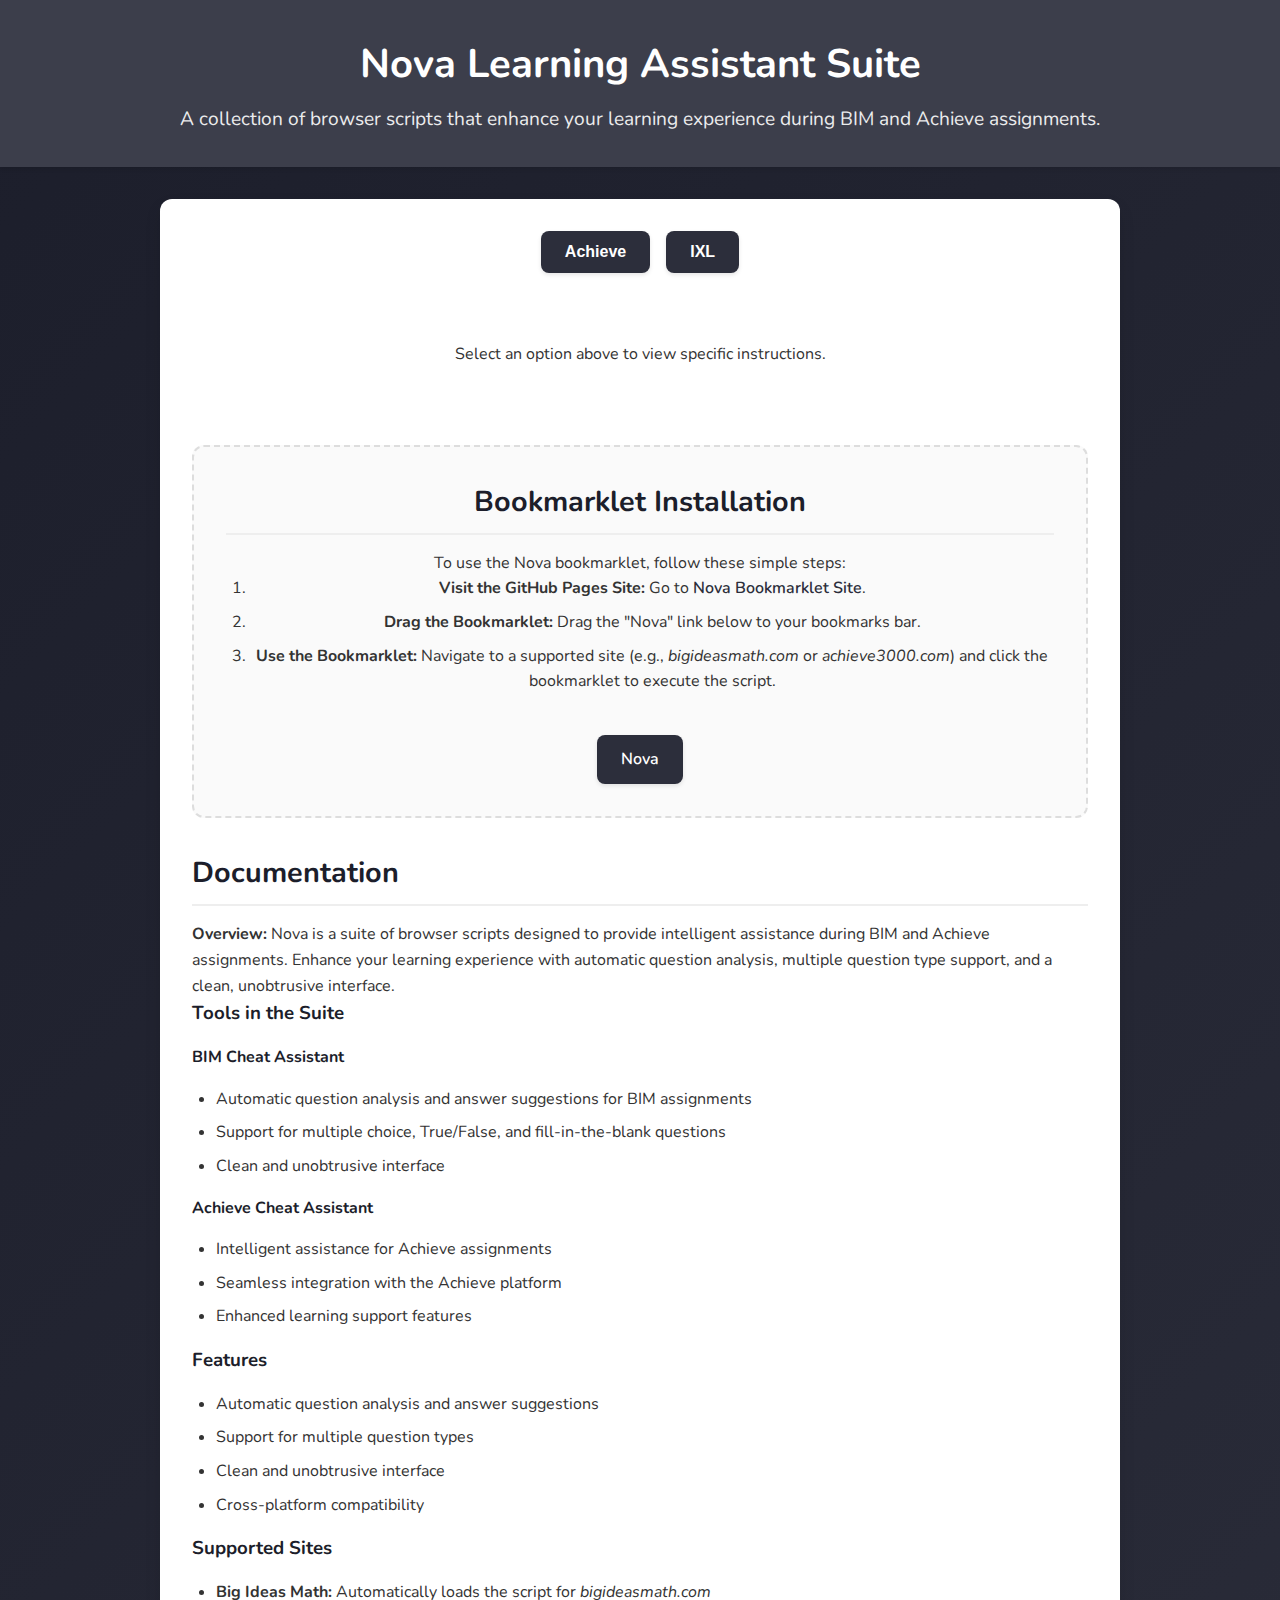
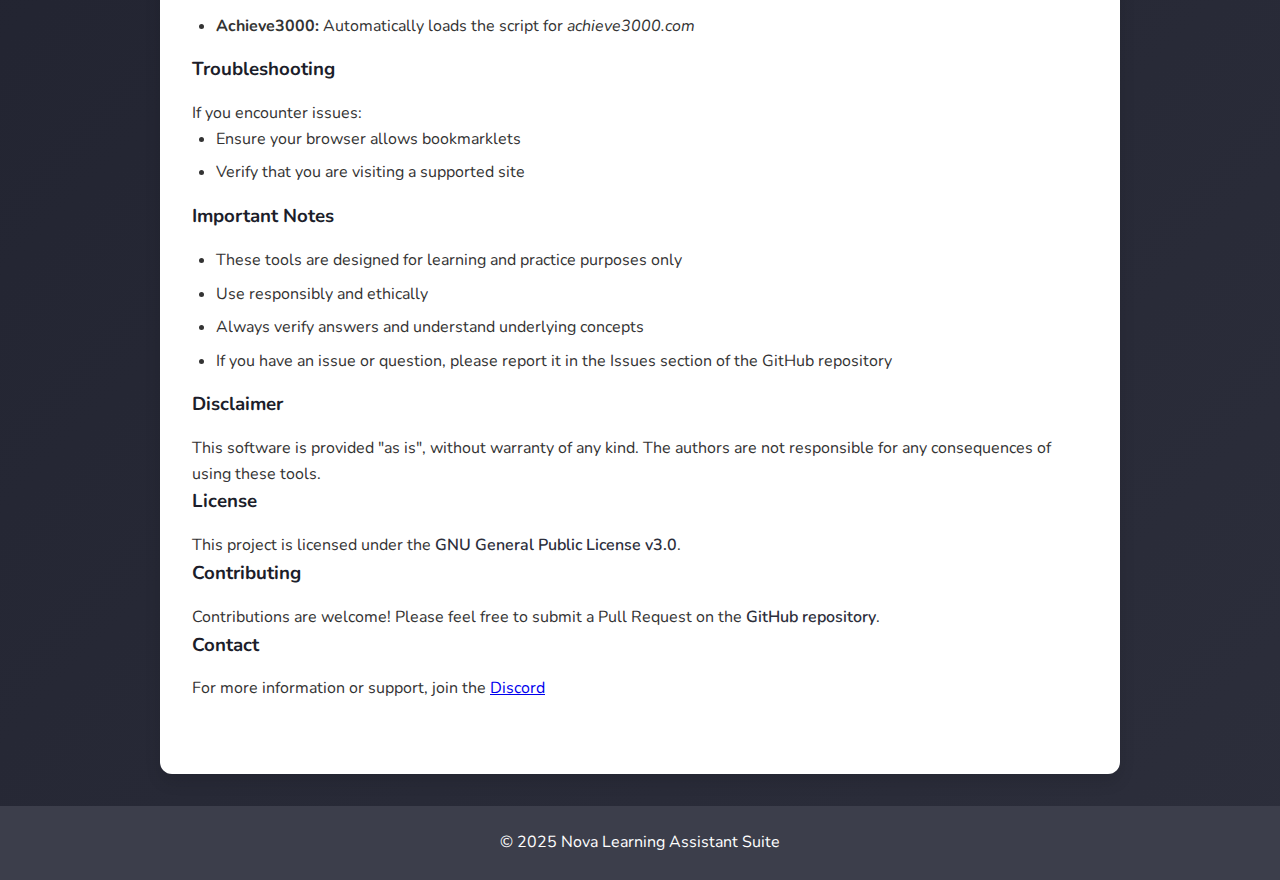
==== commit 8b29d39a: ""Select an option above to view specific instructions."" ====
--- a/index.html
+++ b/index.html
@@ -207,7 +207,7 @@
         <button id="ixl-button" class="button">IXL</button>
       </section>
 
-      <section id="content-section">
+      <section id="content-section" style="text-align: center; display: flex; justify-content: center; align-items: center; min-height: 100px;">
         <p>Select an option above to view specific instructions.</p>
       </section>
 
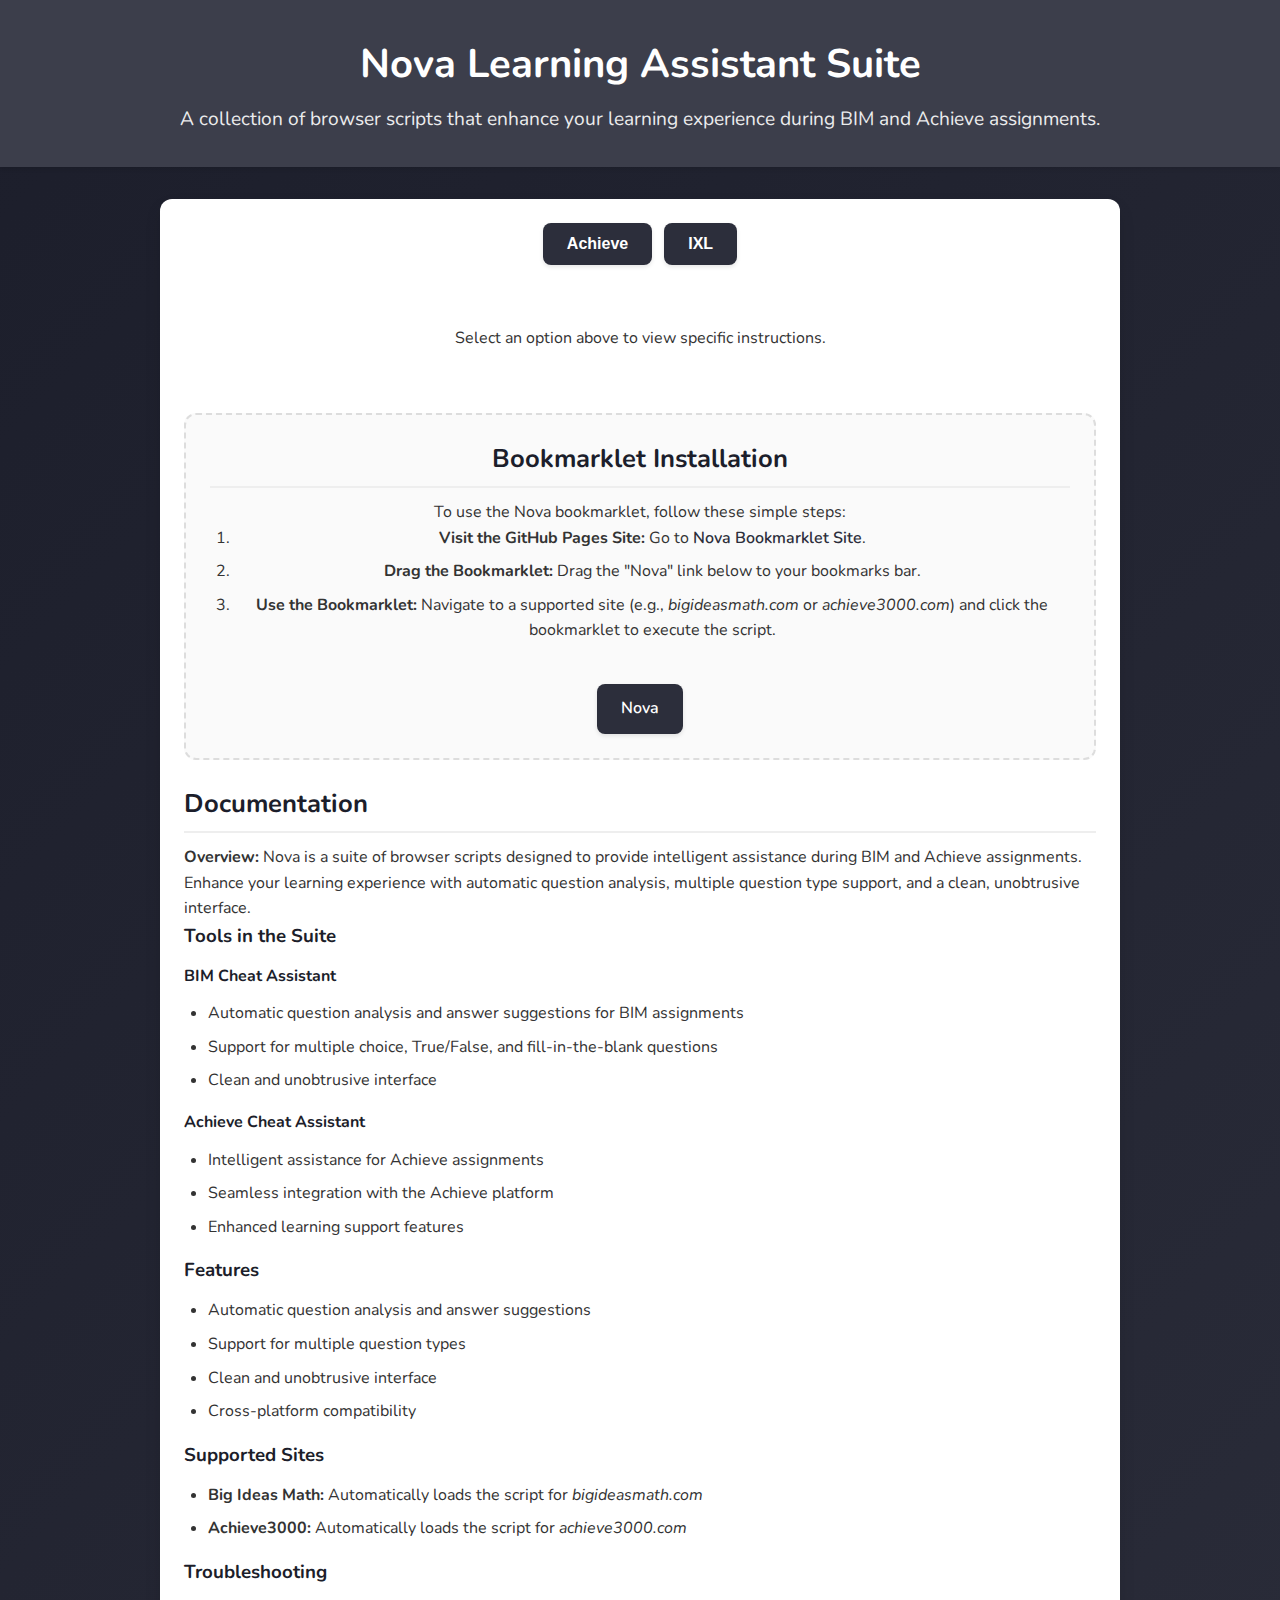
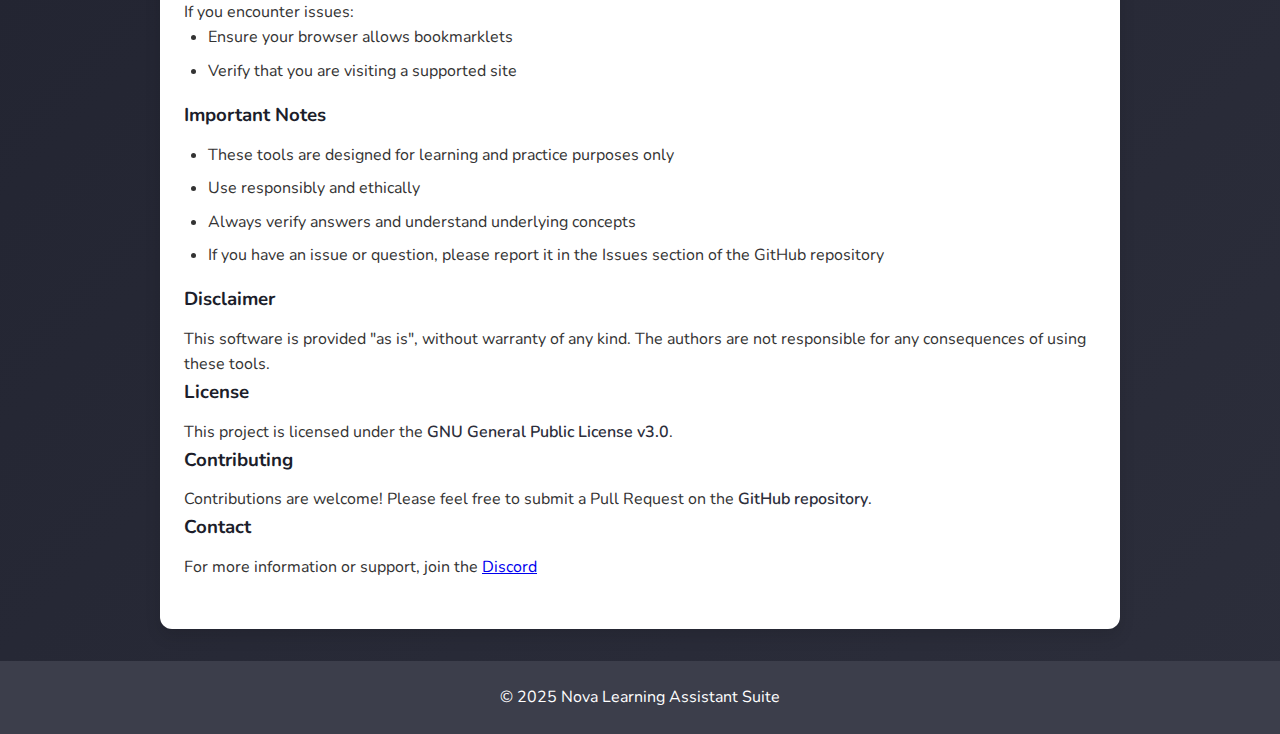
==== commit 955db9d6: "added firefox extension and fixed some stuff in app.py" ====
--- a/index.html
+++ b/index.html
@@ -70,34 +70,52 @@
     }
 
     section {
-      margin-bottom: 2.5rem;
+      margin-bottom: 1.5rem;
     }
 
     h2, h3, h4 {
       color: var(--primary-color);
-      margin-bottom: 1rem;
+      margin-bottom: 0.75rem;
     }
 
     h2 {
-      font-size: 1.8rem;
+      font-size: 1.6rem;
       border-bottom: 2px solid #eee;
-      padding-bottom: 0.5rem;
+      padding-bottom: 0.4rem;
     }
 
     .selection-section {
       display: flex;
       justify-content: center;
-      gap: 1rem;
-      margin-bottom: 2rem;
+      gap: 0.75rem;
+      margin-bottom: 1.5rem;
     }
 
     .bookmarklet-container {
       text-align: center;
-      padding: 2rem;
+      padding: 1.5rem;
       border: 2px dashed #ddd;
       border-radius: var(--border-radius);
-      margin: 2rem 0;
+      margin: 1.5rem 0;
       background: #fafafa;
+    }
+
+    .container {
+      max-width: min(960px, 90%);
+      margin: 0 auto;
+      background-color: var(--light-text);
+      border-radius: var(--border-radius);
+      box-shadow: 0 8px 16px rgba(0,0,0,0.1);
+      padding: 1.5rem;
+    }
+
+    ul, ol {
+      padding-left: 1.25rem;
+      margin-bottom: 0.75rem;
+    }
+
+    li {
+      margin-bottom: 0.4rem;
     }
 
     .bookmarklet {
@@ -226,18 +244,35 @@
         <h2>IXL Extension Installation</h2>
         <p>Follow these steps to install the IXL extension:</p>
         <ol>
-          <li><strong>Download the Extension:</strong> Visit the <a class="github-link" href="https://github.com/Cpmjaguar1234/nova/releases/tag/v1.0.0" target="_blank" rel="noopener">GitHub repository</a> and download the extension files.</li>
-          <li><strong>Open Chrome Extensions:</strong> In Chrome, go to <code>chrome://extensions/</code>.</li>
+          <li><strong>Download the Extension:</strong> Visit the <a class="github-link" href="https://github.com/Cpmjaguar1234/nova/releases/tag/v1.0.0" target="_blank" rel="noopener">GitHub releases page</a> and download the extension files.</li>
+          <li><strong>Open Chrome Extensions:</strong> Navigate to <code>chrome://extensions/</code> in your Chrome browser.</li>
           <li><strong>Enable Developer Mode:</strong> Toggle the "Developer mode" switch in the top right corner.</li>
-          <li><strong>Load Unpacked:</strong> Click "Load unpacked" and select the folder containing the extension files.</li>
-          <li><strong>Verify Installation:</strong> Ensure the extension appears in your list of extensions and is enabled.</li>
+          <li><strong>Load Unpacked:</strong> Click "Load unpacked" and select the folder containing the downloaded extension files.</li>
+          <li><strong>Verify Installation:</strong> The extension should appear in your list of extensions and be enabled.</li>
         </ol>
-        <h3>IXL Extension Documentation</h3>
-        <p>The IXL extension provides enhanced learning support by integrating seamlessly with the IXL platform. It offers features such as:</p>
+
+        <h3>Features</h3>
         <ul>
           <li>Real-time feedback and hints for practice questions</li>
           <li>Progress tracking and performance analytics</li>
           <li>Customizable learning paths based on user performance</li>
+          <li>Seamless integration with the IXL platform</li>
+        </ul>
+
+        <h3>Usage Guide</h3>
+        <ol>
+          <li>After installation, the IXL extension icon will appear in your browser's toolbar</li>
+          <li>Navigate to any IXL practice page</li>
+          <li>Click the extension icon to activate the learning assistant</li>
+          <li>Follow the on-screen prompts for enhanced learning support</li>
+        </ol>
+
+        <h3>Troubleshooting</h3>
+        <ul>
+          <li>Ensure Chrome is up to date</li>
+          <li>Verify that Developer Mode is enabled in Chrome extensions</li>
+          <li>Try reinstalling the extension if issues persist</li>
+          <li>Check our <a class="github-link" href="https://github.com/Cpmjaguar1234/nova/issues" target="_blank" rel="noopener">GitHub Issues</a> page for known problems and solutions</li>
         </ul>
       </section>
 
